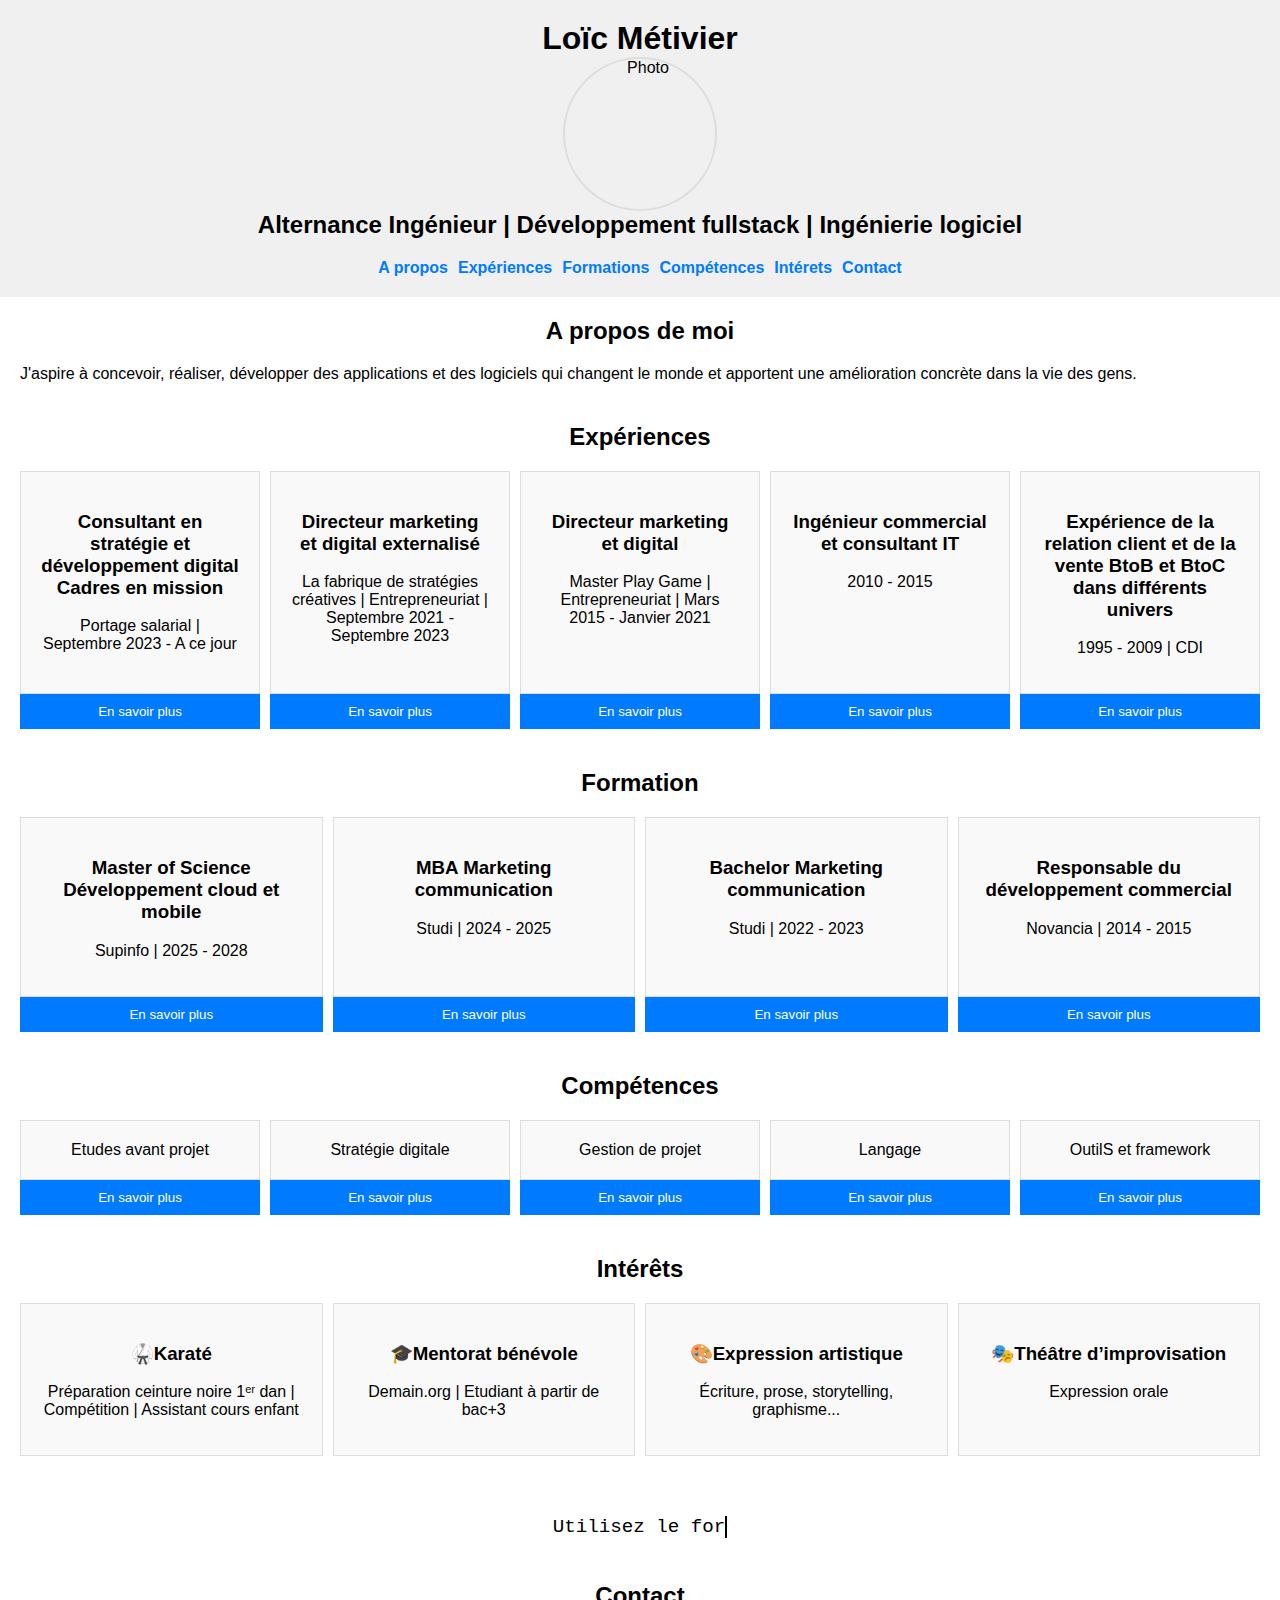
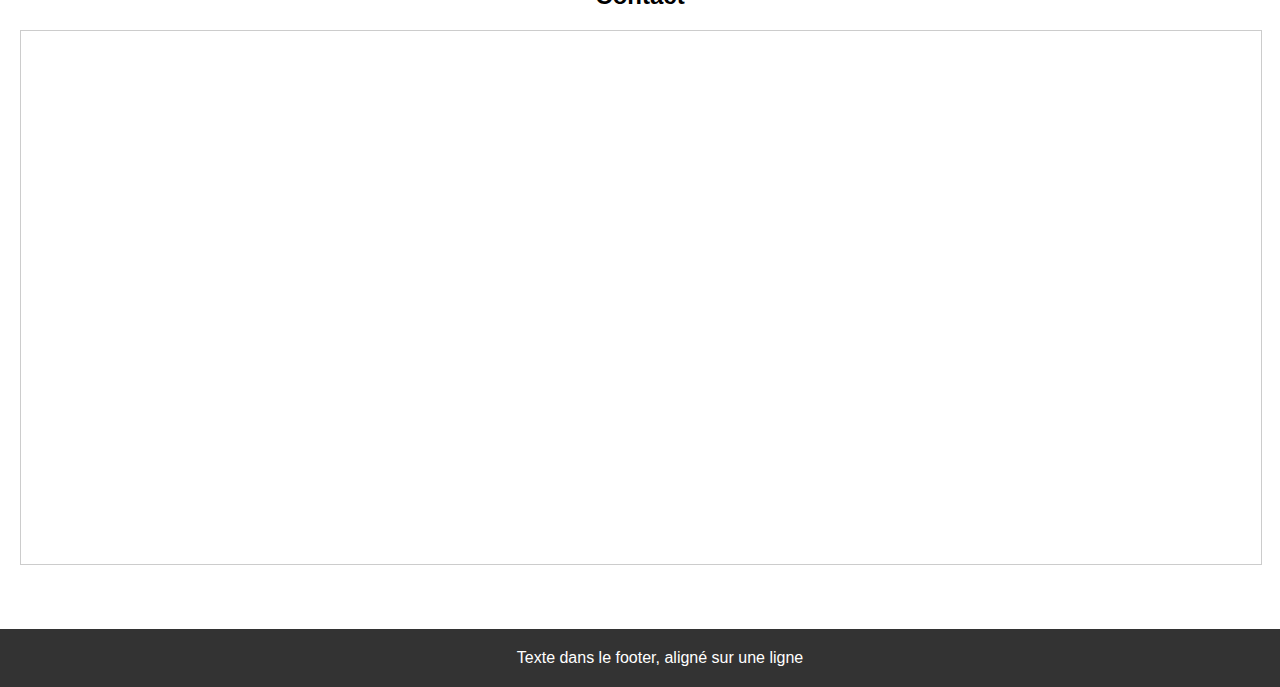
==== index.html @ a9f4be4a "Update index.html" ====
<!DOCTYPE html>
<html lang="fr">
<head>
  <meta charset="UTF-8">
  <meta name="viewport" content="width=device-width, initial-scale=1.0">
  <title>Document avec CSS Grid et Dépliants</title>
  <link rel="stylesheet" href="styles.css">
</head>
<body>

  <!-- Header -->
  <header class="header">
    <div class="header-content">
      <h1>Loïc Métivier</h1>
      <img src="DSC_7957-2.jpg" alt="Photo" class="photo">
      <h2>Alternance Ingénieur | Développement fullstack | Ingénierie logiciel</h2>
    </div>
    <nav class="nav">
      <a href="#section1">A propos</a>
      <a href="#section2">Expériences</a>
      <a href="#section3">Formations</a>
      <a href="#section4">Compétences</a>
      <a href="#section5">Intérets</a>
      <a href="#section6">Contact</a>
    </nav>
  </header>

  <!-- Body -->
  <main class="main">

    <!-- Section 1 -->
    <section id="section1" class="section">
      <h2>A propos de moi</h2>
      <p>J'aspire à concevoir, réaliser, développer des applications et des logiciels qui changent le monde et apportent une amélioration concrète dans la vie des gens.</p>
    </section>

    <!-- Section 2 -->
    <section id="section2" class="section">
      <h2>Expériences</h2>
      <div class="cards cards-5">
        <div class="card">
            <h3>Consultant en stratégie et développement digital Cadres en mission</h3>
            <P>Portage salarial | Septembre 2023 - A ce jour</P>
        </div>
        <div class="card">
            <h3>Directeur marketing et digital externalisé</h3>
            <p>La fabrique de stratégies créatives | Entrepreneuriat | Septembre 2021 - Septembre 2023</p>
        </div>
        <div class="card">
            <h3>Directeur marketing et digital</h3>
            <p>Master Play Game | Entrepreneuriat | Mars 2015 - Janvier 2021</p>
        </div>
        <div class="card">
            <h3>Ingénieur commercial et consultant IT</h3>
            <p>2010 - 2015</p>
        </div>
        <div class="card">
            <h3>Expérience de la relation client et de la vente BtoB et BtoC dans différents univers</h3>
            <p>1995 - 2009 | CDI</p>
        </div>
      </div>
      <div class="buttons">
        <button class="toggle-btn" data-target="content1">En savoir plus</button>
        <button class="toggle-btn" data-target="content2">En savoir plus</button>
        <button class="toggle-btn" data-target="content3">En savoir plus</button>
        <button class="toggle-btn" data-target="content4">En savoir plus</button>
        <button class="toggle-btn" data-target="content5">En savoir plus</button>
      </div>
      <!-- Contenu dépliant -->
      <div class="toggle-content" id="content1">
        <p>📚 Étudier les opportunités et la faisabilité d'un projet de développement web et logiciel.</p>
        <p>📈 Analyser la dimension économique d'un projet technologique.</p>
        <p>🔍 Analyser les risques d'un projet numérique.</p>
        <p>🌐 Proposer des axes de développement stratégique digitaux.</p>
        <p>📱 Concevoir et développer des plateformes digitales et des applications mobiles.</p>
        <p>🏅 Plateforme solidaire et participative visant à générer un budget de 40 000 € par an pour la section sportive de haut niveau d'une association qui accompagne de jeunes athlètes dans des compétitions européennes et mondiales juniors.</p>
        <p>🏠 Plateforme digitale « aidante » conçue pour accompagner les propriétaires vendeurs dans la réalisation de la vente de leur bien au sein d'une agence immobilière appartenant à un réseau national.</p>
      </div>
      <div class="toggle-content" id="content2">
        <p>👔 Avec ou sans cravate : Plateforme de location d’espace vacant dans les entreprises</p>
        <p>⚙️ Évolution fonctionnelle de la plateforme </p>
        <p>🔧 Optimiser l'environnement WordPress</p>
        <p>📲 Wiisle : Application mobile pour favoriser la communication au niveau local</p>
        <p>⚠️ Éviter le risque d’obsolescence de l’application</p>
        <p>👥 Démocratiser l’usage de l’application grâce à l’expérience Utilisateur</p>
      </div>
      <div class="toggle-content" id="content3">
        <p>🎮 Concevoir une plateforme de jeux vidéo de dimension internationale destinée aux "gamers investisseurs" avec une conscience sociétale.</p>
        <p>🤝 Conclure des partenariats et des associations.</p>
      </div>
      <div class="toggle-content" id="content4">
        <p>🕒 Corteo 1 an - Indépendant</p>
        <p>🔗 Alter télécom intégrateur solutions réseaux 1 an - CDI</p>
        <p>📡 SFR Business 3 ans - CDI</p>
        <p>🌐 Cloud, réseaux, sécurité, communication unifiée, très haut débit</p>
        <p>🔍 Analyser le système d'information du client.</p>
        <p>📋 Étudier les besoins fonctionnels et usages.</p>
        <p>💡 Préconiser des solutions technologiques pertinentes.</p>
        <p>🤝 Collaborer avec des ingénieurs avant vente et des chefs de projet.</p>
        <p>🚀 Participer au déploiement du service comme interlocuteur référent client.</p>
      </div>
      <div class="toggle-content" id="content5">
        <p>Texte détaillé pour la carte 5.</p>
        <p>🏆 Responsable de la satisfaction client | SFR Business - CDI - 2008 - 2010</p>
        <p>🎯 Responsable de la génération de lead IT | Groupe Télécom - Paritel Télécom - Bercytel - 2003 - 2006 - CDI</p>
        <p>📈 Commercial BtoB | Plein ciel Papeterie pont Legendre - 1999 - 2001</p>
        <p>📊 Commercial BtoB | Atlas Concept - 1997-1998 - CDI</p>
        <p>💼 Commercial BtoB | Carlys Finecar France - 1996 - 1997 - CDI</p>
        <p>🤝 Chargé de Relations Publiques | United Paradise | Ténérife, île Canarie 🌴 1995 - 1996 - Indépendant</p>
      </div>
    </section>

    <!-- Section 3 -->
<section id="section3" class="section">
  <h2>Formation</h2>
  <div class="cards cards-4">
      <div class="card"><h3>Master of Science Développement cloud et mobile</h3><p>Supinfo | 2025 - 2028</p></div>
      <div class="card"><h3>MBA Marketing communication</h3><p>Studi | 2024 - 2025 </p></div>
      <div class="card"><h3>Bachelor Marketing communication</h3><p>Studi | 2022 - 2023</p></div>
      <div class="card"><h3>Responsable du développement commercial</h3><p>Novancia | 2014 - 2015</p></div>
  </div>
  <div class="buttons">
      <button class="toggle-btn" data-target="content6">En savoir plus</button>
      <button class="toggle-btn" data-target="content7">En savoir plus</button>
      <button class="toggle-btn" data-target="content8">En savoir plus</button>
      <button class="toggle-btn" data-target="content9">En savoir plus</button>
  </div>
  <!-- Contenu dépliant -->
  <div class="toggle-content" id="content6">
      <p>📜 Certification Professionnelle RNCP 35284 de niveau 7 « Expert en management des systèmes d’information », enregistrée par arrêté du 09/04/2021 publié au J.O. le 21/04/2021</p>
      <h3>📚 Développement et Algorithmique</h3> 
          <p>🐍 Python, C/C++, Java, HTML/CSS, JavaScript, PHP,</p> 
          <p>🧠 algorithmique avancée,</p> 
          <p>🗄️ bases de données</p> <p>🖥️ Administration Systèmes,</p> 
          <p>🌐 Réseaux et Sécurité : AWS « Cloud Foundations », Cisco «Introduction to Network »,</p> 
          <p>💻 administration Linux et Windows Server,</p> 
          <p>🔒 cybersécurité</p> 
          <p>📈 Approfondissement : C#/ASP.NET,</p> 
          <p>📱 développement Android,</p> 
          <p>🗃️ gestion des données (Big Data, ERP, NoSQL),</p> <p>🐳 Docker</p>
      <h3>🚀 Option Ingénierie Logicielle Spécialité Développement Cloud et Mobile</h3>
         <p>🟢 Node.js, React</p> 
         <p>🔐 sécurité des applications Infrastructures cloud natives</p> 
         <p>☁️ Microsoft Azure</p> 
         <p>🏛️ Architecture logicielle</p> 
         <p>🖥️ Microsoft Power Platform</p> 
         <p>📜 Droit des données personnelles</p> 
         <p>🔄 Gestion du changement</p> 
         <p>📚 ITIL</p> 
         <p>🔗 blockchain</p> 
         <p>🧪 Tests et intégration continue</p> 
         <p>☁️ architecture cloud</p> 
         <p>🔗 API GraphQL</p> 
         <p>🧩 microservices</p> 
         <p>📱 Ionic</p> 
         <p>👀 observabilité</p> 
         <p>🛠️ serverless</p> 
         <p>📜 Infrastructure as code</p> 
         <p>🌐 PWA</p> 
  </div>
  <div class="toggle-content" id="content7">
      <p>📜 Certification professionnelle niveau 7 Mastére | Titre RNCP35960 Manager produits et marketing</p>
      <p>🎯 Définition de la stratégie marketing de l'entreprise</p>
      <p>🚀 Déploiement de la stratégie marketing</p>
      <p>📝 Mise en œuvre du plan marketing</p>
      <p>👥 Management des ressources et pilotage de la performance collective</p>
  </div>
  <div class="toggle-content" id="content8">
      <p>📜 Certification professionnelle Niveau 6 Bac+3/4 | Titre RNCP 34813 Chargé de communication</p>
      <p>🗣️ Élaborer la stratégie de communication interne et externe</p>
      <p>🛠️ Élaborer un dispositif de communication</p>
      <p>📈 Piloter un projet de communication</p>
  </div>
  <div class="toggle-content" id="content9">
      <p>📜 Certification professionnelle Niveau 6 Bac+3/4 | Titre RNCP 34813</p>
      <p>📝 Élaboration du plan opérationnel de développement commercial omnicanal</p>
      <p>🚀 Élaboration et mise en œuvre d’une stratégie de prospection omnicanale</p>
      <p>🤝 Construction et négociation d’une offre commerciale</p>
      <p>👥 Management de l’activité commerciale en mode projet</p>
  </div>
</section>

    <!-- Section 4 -->
    <section id="section4" class="section">
      <h2>Compétences</h2>
      <div class="cards cards-5">
        <div class="card">Etudes avant projet</div>
        <div class="card">Stratégie digitale</div>
        <div class="card">Gestion de projet</div>
        <div class="card">Langage</div>
        <div class="card">OutilS et framework</div>
      </div>
      <div class="buttons">
        <button class="toggle-btn" data-target="content10">En savoir plus</button>
        <button class="toggle-btn" data-target="content11">En savoir plus</button>
        <button class="toggle-btn" data-target="content12">En savoir plus</button>
        <button class="toggle-btn" data-target="content13">En savoir plus</button>
        <button class="toggle-btn" data-target="content14">En savoir plus</button>
      </div>
      <!-- Contenu dépliant -->
      <div class="toggle-content" id="content10">
        <p>🔍 Étude d’opportunité</p>
        <p>📊 Étude de faisabilité</p> 
        <p>⚠️ Étude des risques</p>
      </div>
      <div class="toggle-content" id="content11">
        <p>📝 Concevoir et mettre en œuvre une stratégie de communication interne/externe</p> 
        <p>💡 Animer un processus de problématisation et d’idéation à partir d’une analyse des besoins clients</p> 
        <p>🚀 Concevoir et piloter un projet d’innovation et/ou de transformation digitale</p> 
        <p>🎯 Piloter un projet d’innovation et/ou de transformation jusqu’à la phase de rendu final</p> 
        <p>👥 Manager une équipe projet, d’une direction technique et/ou d’une équipe transverse</p> 
        <p>📈 Garantir la performance d’un projet de transformation et/ou d’innovation en matière de technique et/ou technologique</p>
      </div>
      <div class="toggle-content" id="content12">
        <p>Texte détaillé pour la carte 3.</p>
      </div>
      <div class="toggle-content" id="content13">
        <p>Texte détaillé pour la carte 4.</p>
      </div>
      <div class="toggle-content" id="content14">
        <p>Texte détaillé pour la carte 5.</p>
      </div>
    </section>

    <!-- Section 5 -->
    <section id="section5" class="section">
      <h2>Intérêts</h2>
      <div class="cards cards-4">
        <div class="card"><h3>🥋Karaté</h3><p>Préparation ceinture noire 1ᵉʳ dan | Compétition | Assistant cours enfant</p></div>
        <div class="card"><h3>🎓Mentorat bénévole</h3><p>Demain.org | Etudiant à partir de bac+3</p></div>
        <div class="card"><h3>🎨Expression artistique</h3><p>Écriture, prose, storytelling, graphisme...</p></div>
        <div class="card"><h3>🎭Théâtre d’improvisation</h3><p>Expression orale</p></div>
      </div>
    </section>

    <!--animation machine à écrire -->
    <div id="typewriter-container">
      <p id="typewriter-text"></p>
    </div>    

    <!-- Section 6 -->
    <section id="section6" class="section">
      <h2>Contact</h2>
      <iframe class="airtable-embed" src="https://airtable.com/embed/appI3XXaFu2C9ZTAx/shrDTKwzrXunlL8SD" frameborder="0" onmousewheel="" width="100%" height="533" style="background: transparent; border: 1px solid #ccc;"></iframe>
    </section>
  </main>

  <!-- Footer -->
  <footer class="footer">
    <p>Texte dans le footer, aligné sur une ligne</p>
  </footer>

  <script src="scripts.js"></script>
</body>
</html>
---- styles.css ----
/* Styles généraux */
.photo {
  width: 150px; /* Ajuste la taille selon tes besoins */
  height: 150px; /* Assure que la hauteur et la largeur soient égales pour créer un cercle */
  border-radius: 50%; /* Transforme l'image en cercle */
  object-fit: cover; /* S'assure que l'image soit bien cadrée à l'intérieur du cercle */
  border: 2px solid #ddd; /* Optionnel : ajouter une bordure autour du cercle */
}


body {
  margin: 0;
  font-family: Arial, sans-serif;
}

h1, h2 {
  margin: 0;
}

.header {
  display: grid;
  grid-template-columns: 1fr;
  justify-items: center;
  background-color: #f0f0f0;
  padding: 20px;
}

.header-content {
  display: grid;
  grid-template-rows: auto auto auto;
  justify-items: center;
  align-items: center;
  text-align: center;
}

.nav {
  display: grid;
  grid-template-columns: repeat(6, auto);
  gap: 10px;
  justify-content: center;
  margin-top: 20px;
}

.nav a {
  text-decoration: none;
  color: #007BFF;
  font-weight: bold;
}

.main {
  padding: 20px;
}

/* Sections */
.section {
  margin-bottom: 40px;
}

.section h2 {
  text-align: center;
  margin-bottom: 20px;
}

.cards {
  display: grid;
  gap: 10px;
  justify-content: center;
}

.cards-5 {
  grid-template-columns: repeat(5, 1fr);
}

.cards-3 {
  grid-template-columns: repeat(3, 1fr);
}

.cards-4 {
  grid-template-columns: repeat(4, 1fr);
}

.card {
  background-color: #f9f9f9;
  padding: 20px;
  text-align: center;
  border: 1px solid #ddd;
}

.buttons {
  display: grid;
  grid-template-columns: repeat(auto-fit, minmax(100px, 1fr));
  gap: 10px;
  justify-content: center;
}

.buttons button {
  padding: 10px;
  background-color: #007BFF;
  color: white;
  border: none;
  cursor: pointer;
}

.buttons button:hover {
  background-color: #0056b3;
}

/* Footer */
.footer {
  background-color: #333;
  color: white;
  text-align: center;
  padding: 20px;
  width: 100%;
}

.footer p {
  margin: 0;
}

/* Contenu dépliant */
.toggle-content {
  display: none;
  background-color: #f9f9f9;
  margin-top: 10px;
  padding: 15px;
  border: 1px solid #ddd;
}

.toggle-content.active {
  display: block;
}

/* test animation machine à écrire */
#typewriter-container {
  width: 100%;
  text-align: center;
  margin: 20px 0;
  font-family: 'Courier New', Courier, monospace;
}

#typewriter-text {
  display: inline-block;
  white-space: nowrap;
  overflow: hidden;
  border-right: 2px solid black;
  font-size: 1.2em;
}

@keyframes typing {
  from { width: 0; }
  to { width: 100%; }
}

@keyframes blink-caret {
  from, to { border-color: transparent; }
  50% { border-color: black; }
}
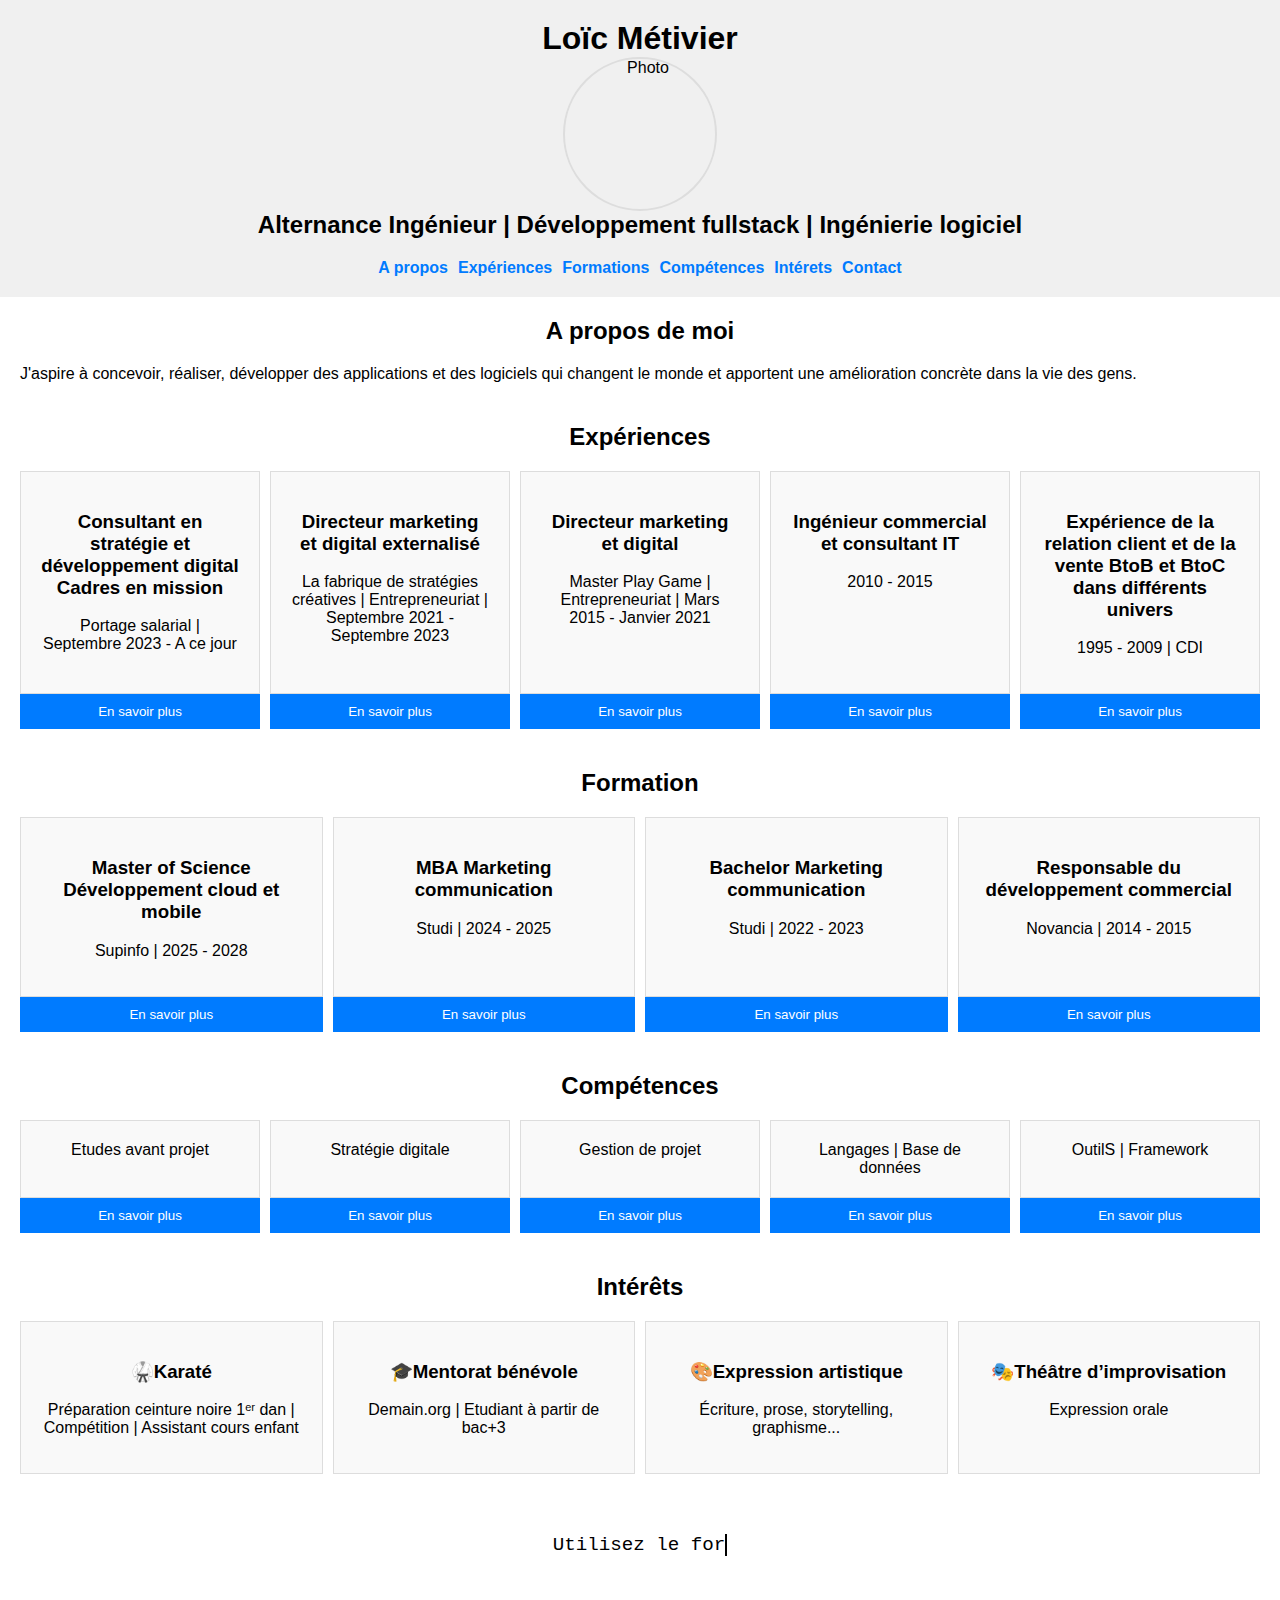
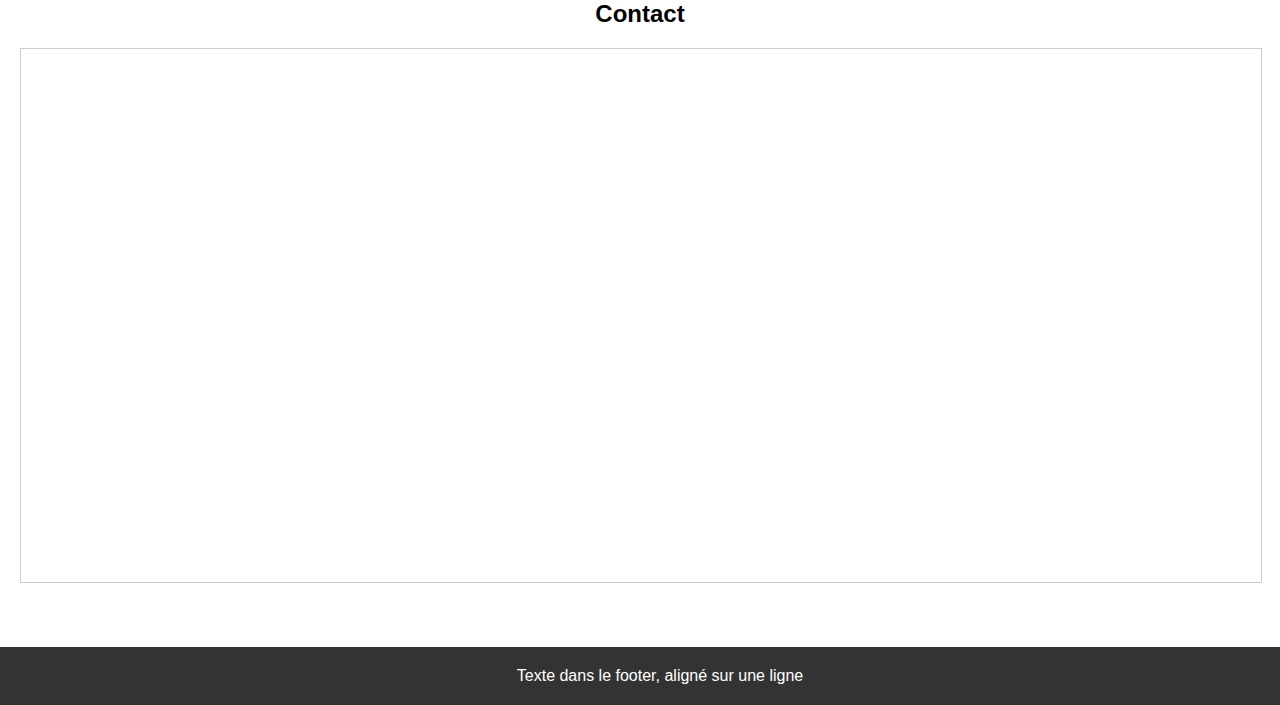
==== commit 59ca26e1: "Update index.html" ====
--- a/index.html
+++ b/index.html
@@ -187,8 +187,8 @@
         <div class="card">Etudes avant projet</div>
         <div class="card">Stratégie digitale</div>
         <div class="card">Gestion de projet</div>
-        <div class="card">Langage</div>
-        <div class="card">OutilS et framework</div>
+        <div class="card">Langages | Base de données</div>
+        <div class="card">OutilS | Framework</div>
       </div>
       <div class="buttons">
         <button class="toggle-btn" data-target="content10">En savoir plus</button>
@@ -199,6 +199,8 @@
       </div>
       <!-- Contenu dépliant -->
       <div class="toggle-content" id="content10">
+        <p>📊 Étude qualitative</p> 
+        <p>📈 Étude quantitative</p>
         <p>🔍 Étude d’opportunité</p>
         <p>📊 Étude de faisabilité</p> 
         <p>⚠️ Étude des risques</p>
@@ -212,13 +214,37 @@
         <p>📈 Garantir la performance d’un projet de transformation et/ou d’innovation en matière de technique et/ou technologique</p>
       </div>
       <div class="toggle-content" id="content12">
-        <p>Texte détaillé pour la carte 3.</p>
+        <p>🎨 Design Thinking</p> 
+        <p>🖥️ UX/UI</p> 
+        <p>🚀 Design Sprint</p> 
+        <p>⚙️ Méthode Agile</p>
       </div>
       <div class="toggle-content" id="content13">
-        <p>Texte détaillé pour la carte 4.</p>
+        <p>🌐 HTML5</p> 
+        <p>🎨 CSS3</p> 
+        <p>💻 JavaScript</p> 
+        <p>🐍 Python</p> 
+        <p>🐘 PHP</p>
+        <p>🗄️ SQL</p> 
+        <p>📂 NoSQL</p>
       </div>
       <div class="toggle-content" id="content14">
         <p>Texte détaillé pour la carte 5.</p>
+        <h3>Framework front-end</h3> 
+          <p>⚙️ React</p> 
+          <p>🌐 Vue.js</p> 
+          <p>📐 Angular</p>
+          <p>🎨 Bootstrap</p>
+        <h3>Framework back-end</h3> 
+          <p>🌐 Django</p> 
+          <p>🛠️ Express.js</p>
+        <h3>Outils</h3> 
+          <h2>I.A</h2> 
+            <p>🤖 ChatGPT Plus</p> 
+            <p>🧠 Cody</p> 
+            <p>🌟 Gemini</p>
+          <h2>Cloud</h2> 
+            <p>☁️ PaaS – IaaS - SaaS</p>
       </div>
     </section>
 
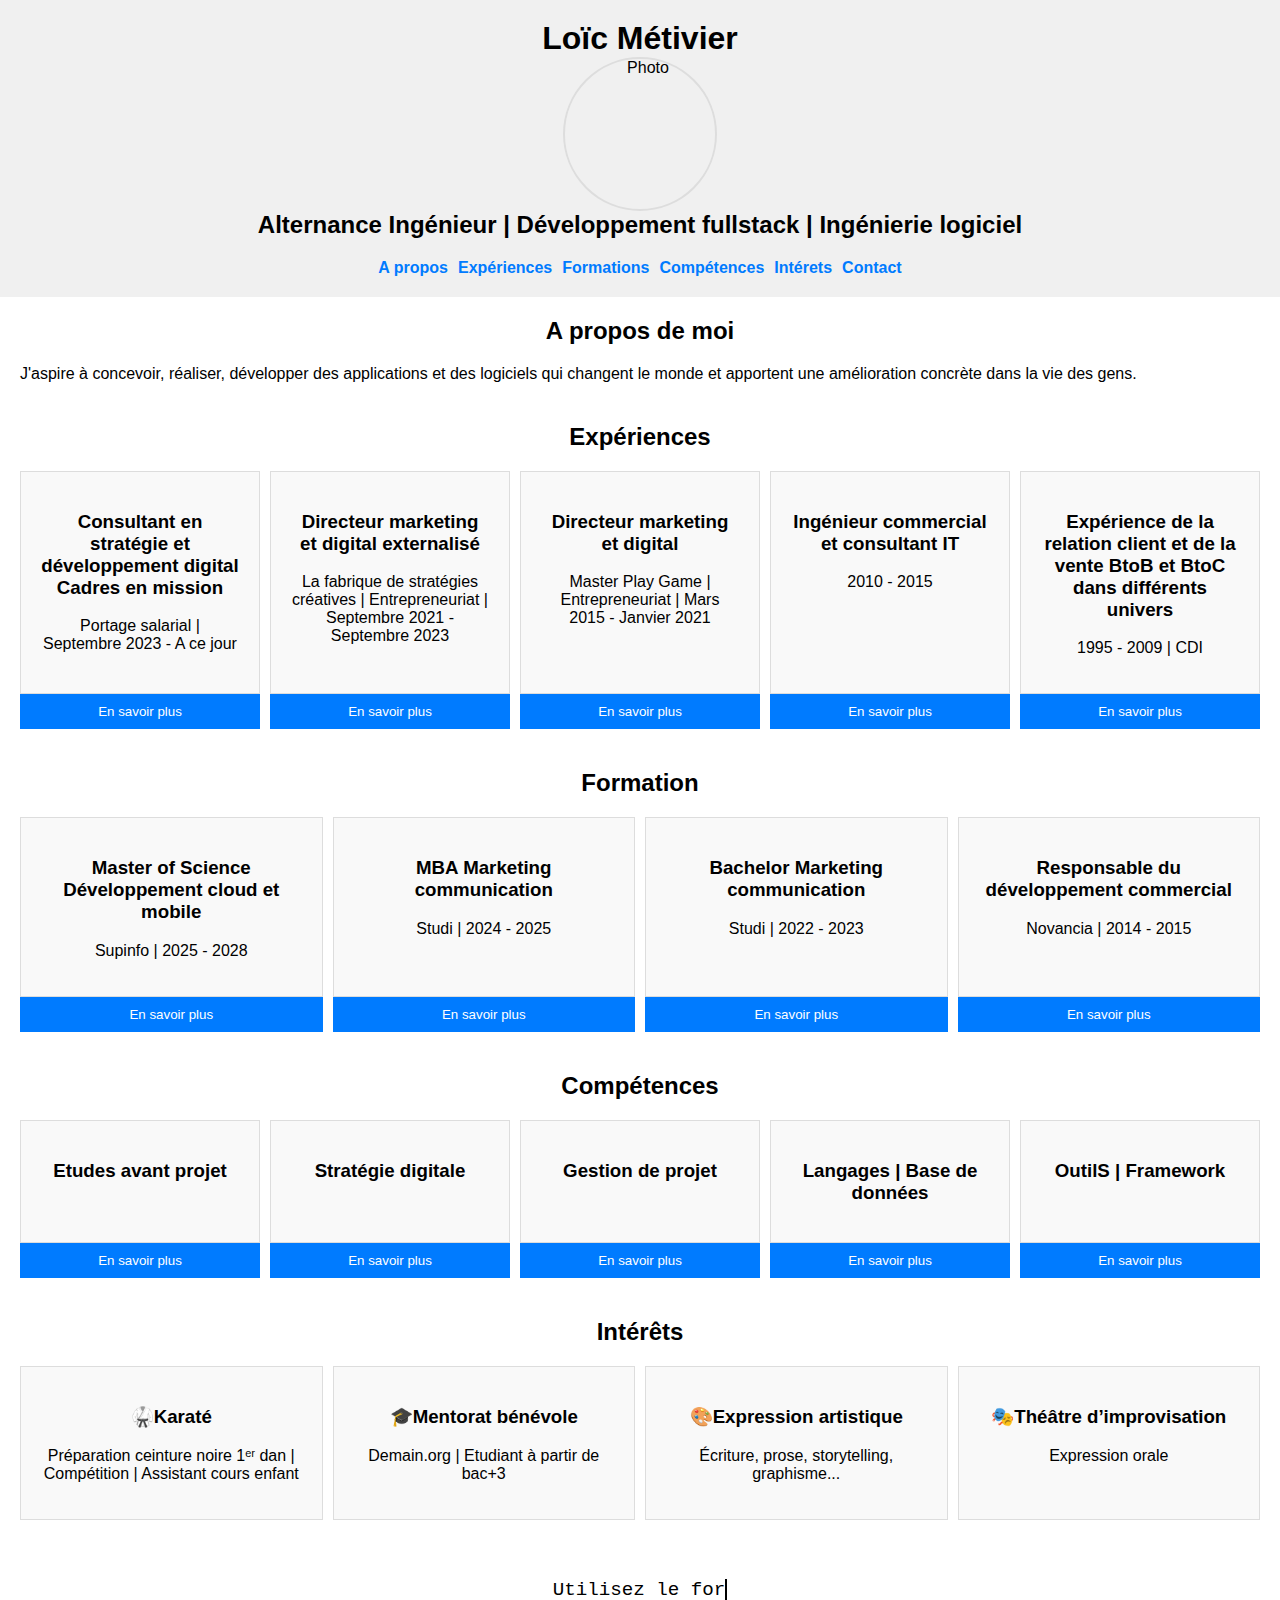
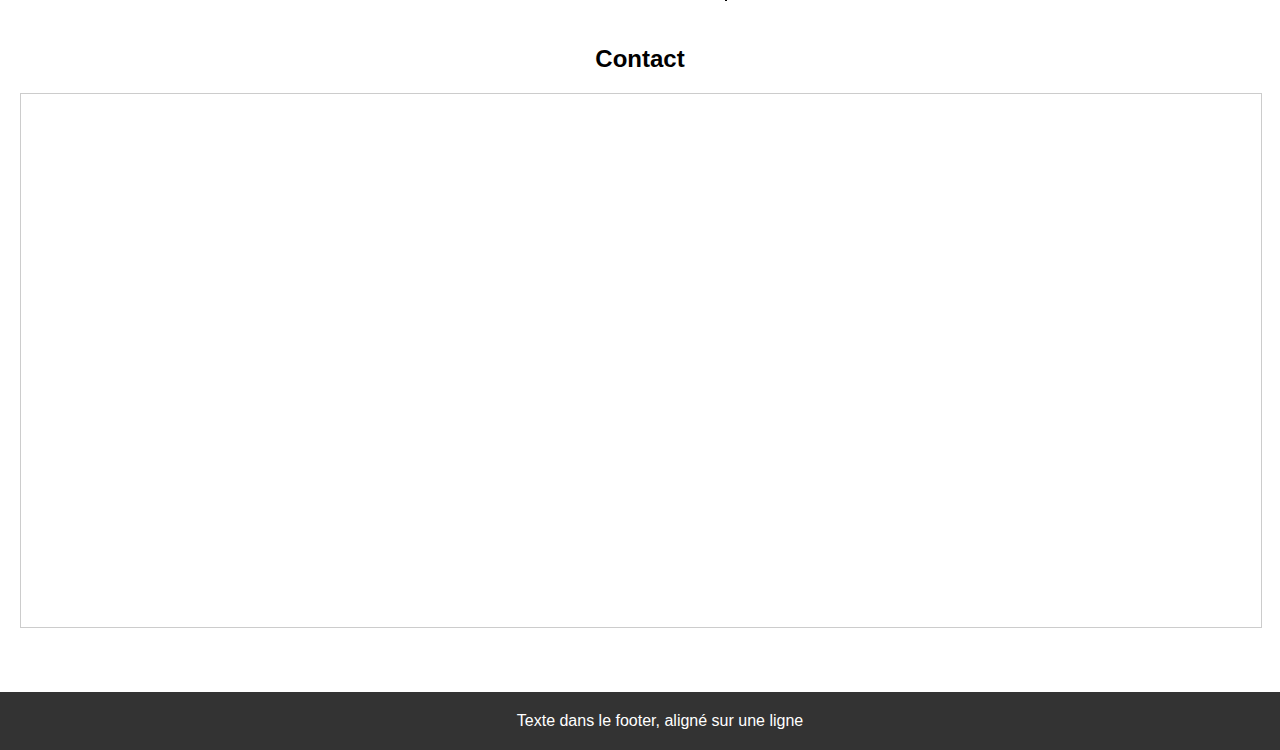
==== commit edbdd623: "CHAN" ====
--- a/index.html
+++ b/index.html
@@ -184,11 +184,11 @@
     <section id="section4" class="section">
       <h2>Compétences</h2>
       <div class="cards cards-5">
-        <div class="card">Etudes avant projet</div>
-        <div class="card">Stratégie digitale</div>
-        <div class="card">Gestion de projet</div>
-        <div class="card">Langages | Base de données</div>
-        <div class="card">OutilS | Framework</div>
+        <div class="card"><h3>Etudes avant projet</h3></div>
+        <div class="card"><h3>Stratégie digitale</h3></div>
+        <div class="card"><h3>Gestion de projet</h3></div>
+        <div class="card"><h3>Langages | Base de données</h3></div>
+        <div class="card"><h3>OutilS | Framework</h3></div>
       </div>
       <div class="buttons">
         <button class="toggle-btn" data-target="content10">En savoir plus</button>
@@ -218,6 +218,7 @@
         <p>🖥️ UX/UI</p> 
         <p>🚀 Design Sprint</p> 
         <p>⚙️ Méthode Agile</p>
+        <p>📐 Design patterns</p>
       </div>
       <div class="toggle-content" id="content13">
         <p>🌐 HTML5</p> 
@@ -229,7 +230,6 @@
         <p>📂 NoSQL</p>
       </div>
       <div class="toggle-content" id="content14">
-        <p>Texte détaillé pour la carte 5.</p>
         <h3>Framework front-end</h3> 
           <p>⚙️ React</p> 
           <p>🌐 Vue.js</p> 
@@ -239,11 +239,11 @@
           <p>🌐 Django</p> 
           <p>🛠️ Express.js</p>
         <h3>Outils</h3> 
-          <h2>I.A</h2> 
+        <h4>I.A</h4> 
             <p>🤖 ChatGPT Plus</p> 
             <p>🧠 Cody</p> 
             <p>🌟 Gemini</p>
-          <h2>Cloud</h2> 
+        <h4>Cloud</h4> 
             <p>☁️ PaaS – IaaS - SaaS</p>
       </div>
     </section>
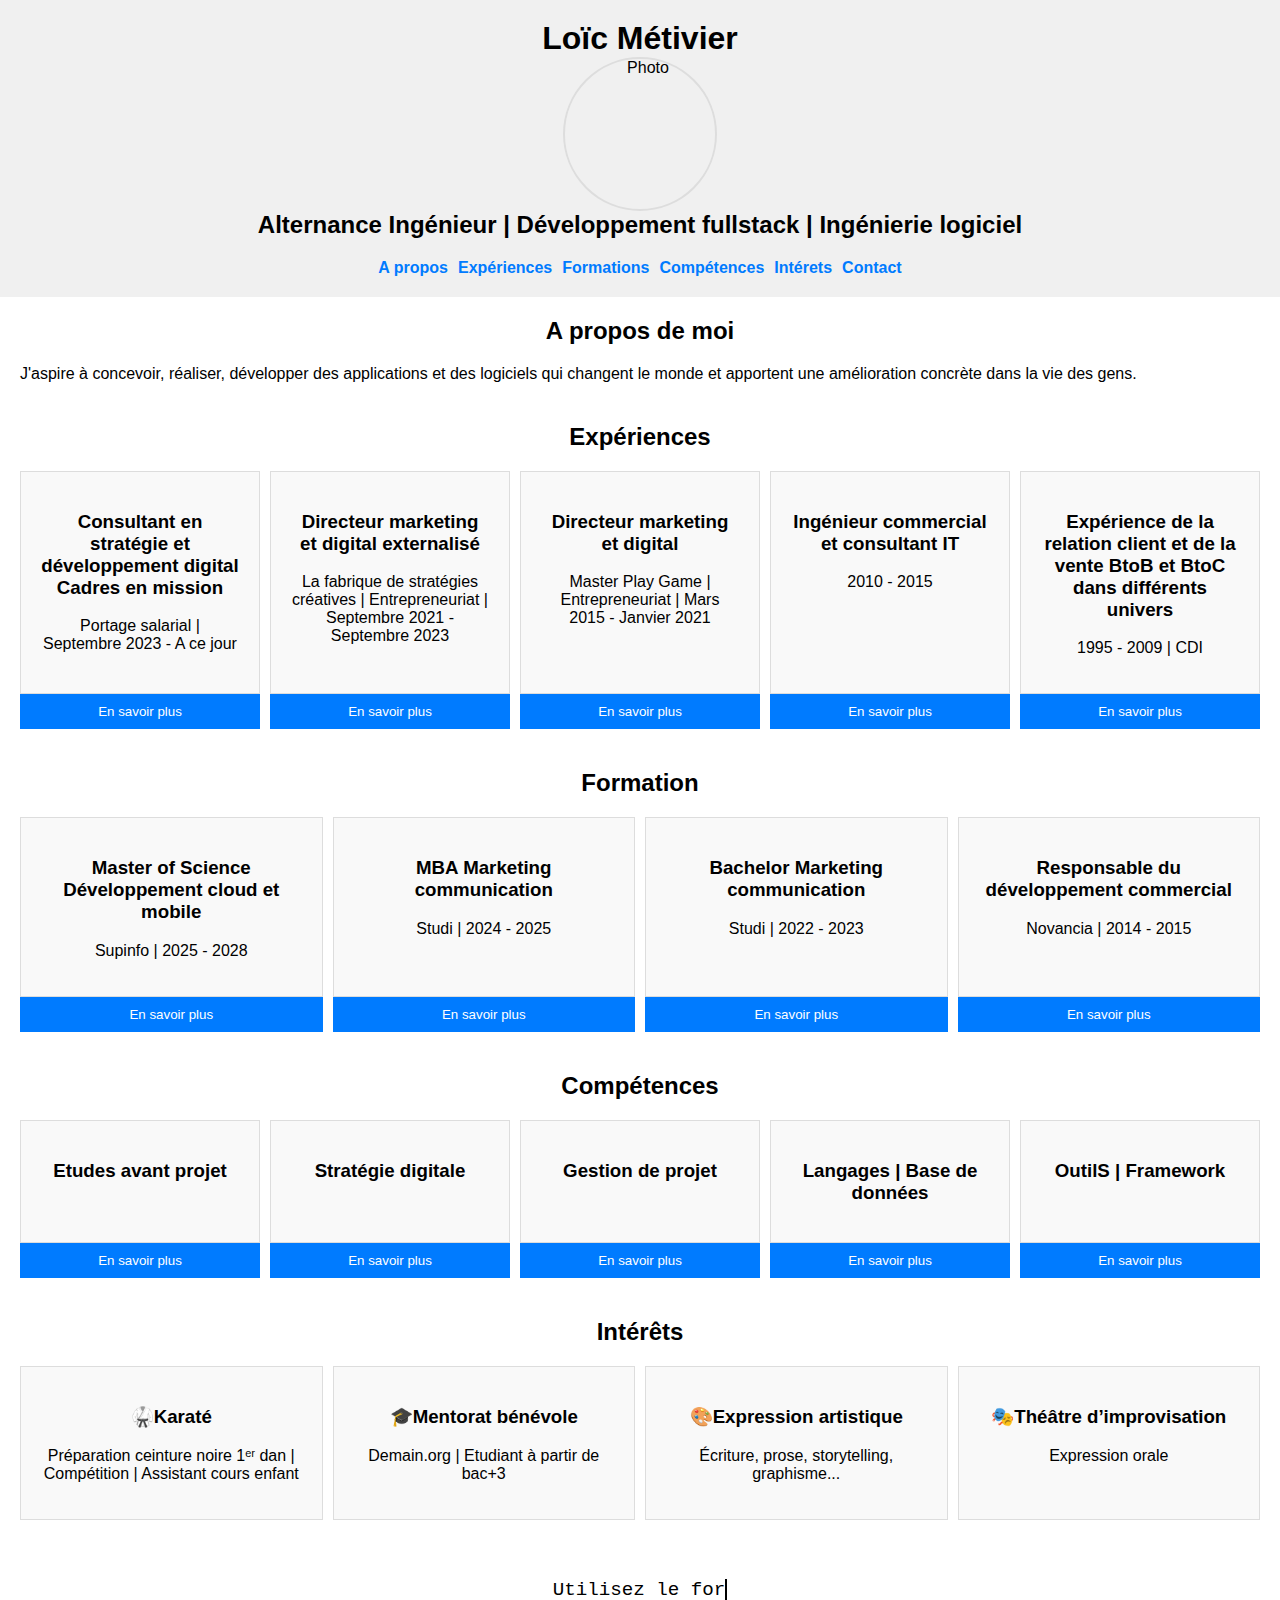
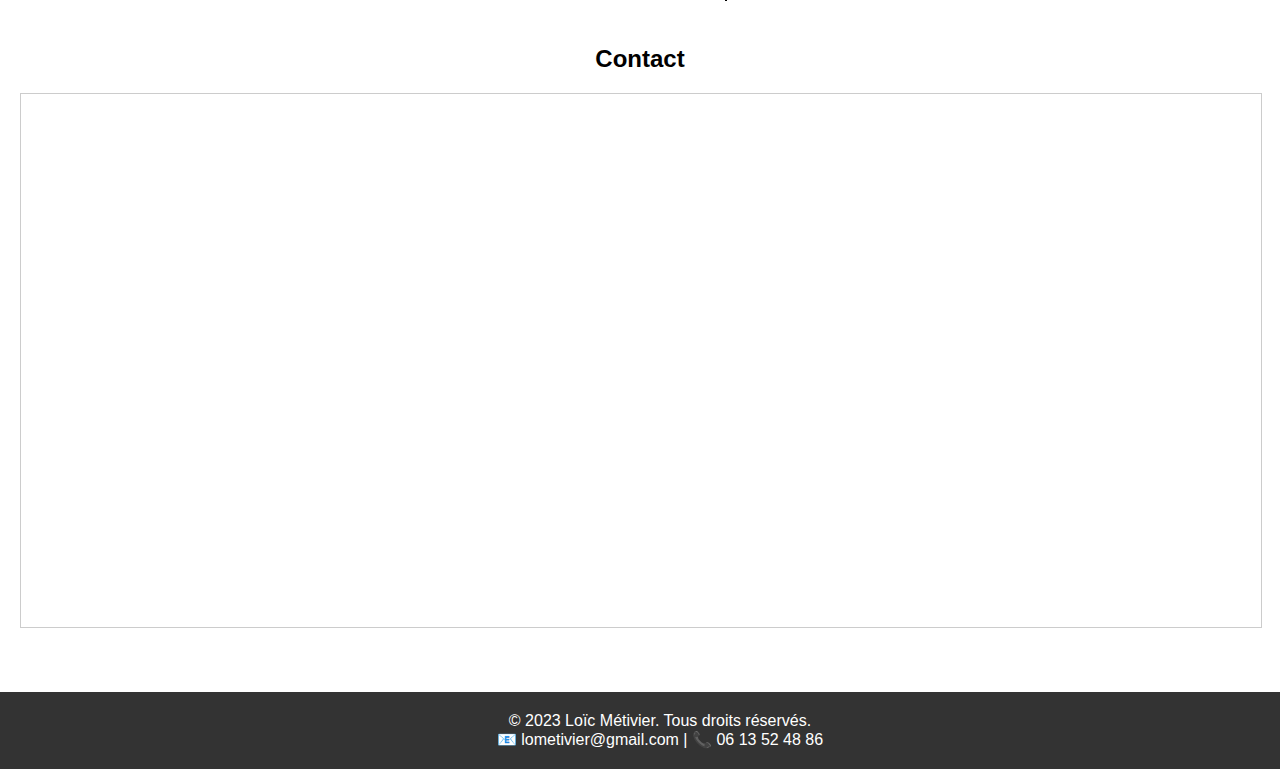
==== commit 4f8ca315: "Update index.html" ====
--- a/index.html
+++ b/index.html
@@ -273,7 +273,8 @@
 
   <!-- Footer -->
   <footer class="footer">
-    <p>Texte dans le footer, aligné sur une ligne</p>
+    <p>© 2023 Loïc Métivier. Tous droits réservés.</p>
+    <p>📧 lometivier@gmail.com | 📞 06 13 52 48 86</p>
   </footer>
 
   <script src="scripts.js"></script>
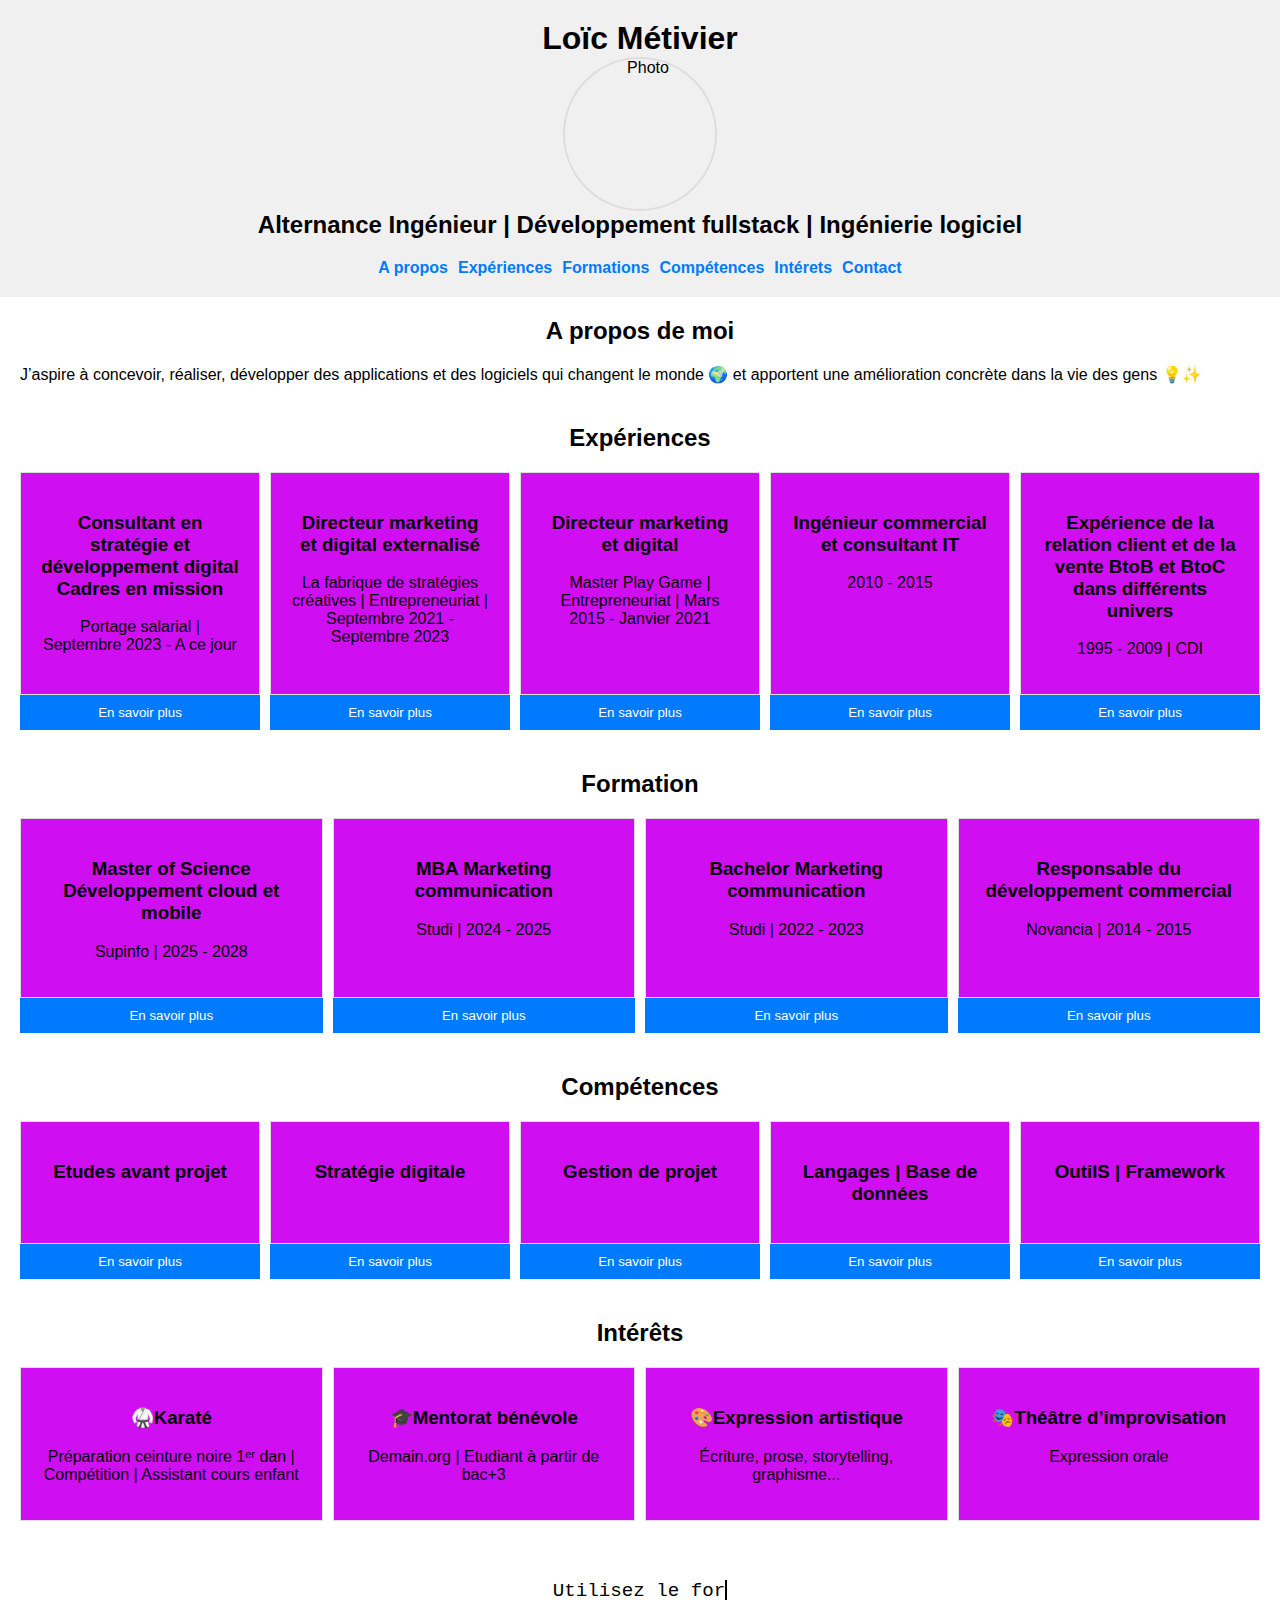
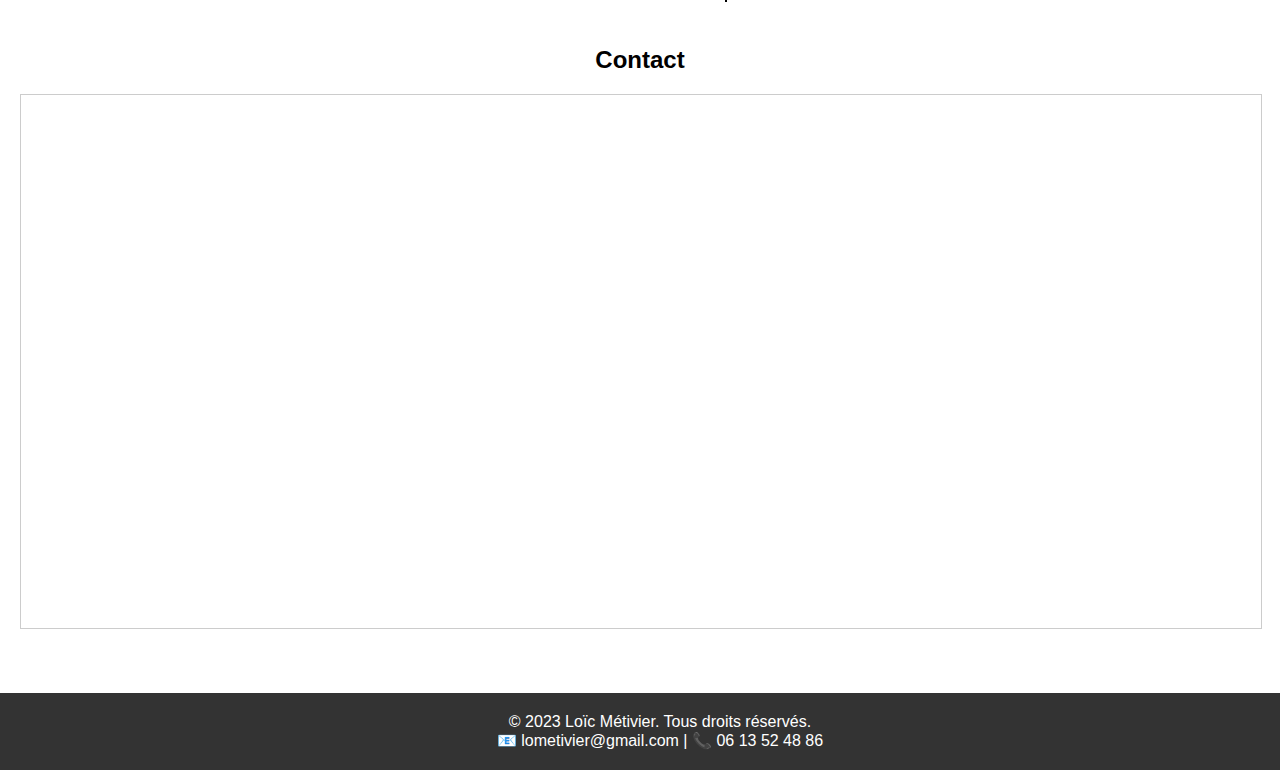
==== commit b9eb5b8f: "Update index.html" ====
--- a/index.html
+++ b/index.html
@@ -31,7 +31,7 @@
     <!-- Section 1 -->
     <section id="section1" class="section">
       <h2>A propos de moi</h2>
-      <p>J'aspire à concevoir, réaliser, développer des applications et des logiciels qui changent le monde et apportent une amélioration concrète dans la vie des gens.</p>
+      <p>J’aspire à concevoir, réaliser, développer des applications et des logiciels qui changent le monde 🌍 et apportent une amélioration concrète dans la vie des gens 💡✨</p>
     </section>
 
     <!-- Section 2 -->
--- a/styles.css
+++ b/styles.css
@@ -80,7 +80,7 @@
 }
 
 .card {
-  background-color: #f9f9f9;
+  background-color: #cf0ef1;
   padding: 20px;
   text-align: center;
   border: 1px solid #ddd;
